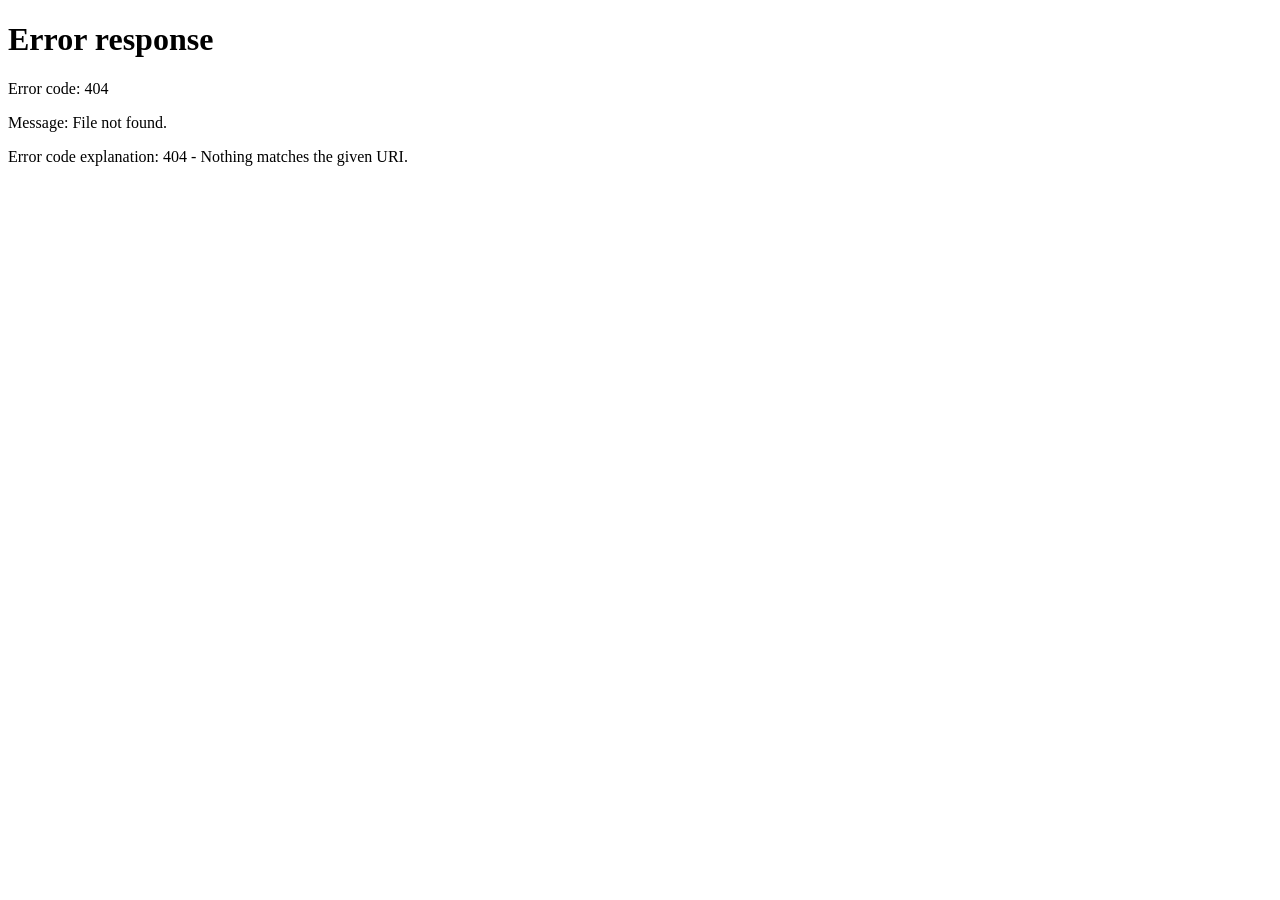
==== cart.html @ eef628f0 "Atualizações" ====
<!DOCTYPE html>
<html lang="pt-br">
<head>
    <meta charset="UTF-8">
    <meta name="viewport" content="width=device-width, initial-scale=1.0">
    <title>Meu Deck | Serratec Collector</title>
    <link href="https://cdn.jsdelivr.net/npm/bootstrap@5.3.0/dist/css/bootstrap.min.css" rel="stylesheet">
    <link href="https://fonts.googleapis.com/css2?family=Cinzel:wght@700&family=Inter:wght@400;600&display=swap" rel="stylesheet">
    <link rel="stylesheet" href="css/style.css">
    <style>
        body { background: radial-gradient(circle, #1a1a2e 0%, #000000 100%); font-family: 'Inter', sans-serif; }
        .hero-title { font-family: 'Cinzel', serif; color: #f1c40f; text-shadow: 0 0 15px rgba(241, 196, 15, 0.5); }
        .card-cart { border: 1px solid rgba(255, 255, 255, 0.1); background: rgba(0, 0, 0, 0.6); backdrop-filter: blur(10px); }
    </style>
</head>
<body class="bg-dark text-light d-flex flex-column min-vh-100">

    <!-- Navbar -->
    <nav class="navbar navbar-expand-lg navbar-dark bg-black sticky-top border-bottom border-secondary">
        <div class="container">
            <a class="navbar-brand fw-bold fs-3 hero-title" href="index.html">SERRATEC COLLECTOR</a>
            <div class="ms-auto d-flex gap-2">
                <a href="colecao.html" class="btn btn-outline-warning btn-sm">Minha Coleção</a>
                <a href="catalogo.html" class="btn btn-outline-light btn-sm">Voltar ao Grimório</a>
            </div>
        </div>
    </nav>

    <main class="container my-5">
        <h1 class="hero-title text-center mb-5">Meu Deck Selecionado</h1>

        <div class="row g-4">
            <!-- Lista de Itens no Carrinho -->
            <div class="col-lg-8">
                <div id="cart-items-container" class="d-flex flex-column gap-3">
                    <!-- Cards do carrinho aparecerão aqui via js/cart.js -->
                </div>
            </div>

            <!-- Resumo da Compra -->
            <div class="col-lg-4">
                <div class="card bg-black border-secondary p-4 shadow-lg sticky-top" style="top: 100px;">
                    <h3 class="fw-bold mb-4 hero-title" style="font-size: 1.5rem;">Resumo do Deck</h3>
                    
                    <div class="d-flex justify-content-between mb-2">
                        <span>Cartas selecionadas:</span>
                        <span id="total-items" class="fw-bold text-warning">0</span>
                    </div>
                    
                    <hr class="border-secondary">
                    
                    <div class="d-flex justify-content-between mb-4">
                        <span class="fs-5">Investimento:</span>
                        <span class="fs-5 fw-bold text-warning" id="cart-total">R$ 0,00</span>
                    </div>

                    <!-- BOTÃO ÚNICO DE FINALIZAR -->
                    <button class="btn btn-warning w-100 fw-bold py-3 mb-3 shadow" onclick="finalizarCompra()">
                        FINALIZAR E GUARDAR NO DECK
                    </button>
                    
                    <button class="btn btn-outline-danger w-100 btn-sm opacity-75" onclick="clearCart()">
                        Esvaziar Carrinho
                    </button>
                </div>
            </div>
        </div>
    </main>

    <footer class="bg-black text-white-50 py-4 mt-auto border-top border-secondary text-center">
        <small>© 2026 Serratec Deck Builder</small>
    </footer>

    <!-- ORDEM DOS SCRIPTS: Base primeiro (onde está a função finalizarCompra) -->
    <script src="js/base.js"></script> 
    <script src="js/cart.js"></script>
</body>
</html>
---- css/style.css ----
/* --- Configurações Gerais do Sistema --- */
body {
    font-family: 'Inter', sans-serif;
    background: radial-gradient(circle, #2c3e50 0%, #000000 100%);
    color: #f8f9fa;
    min-vh-100: 100vh;
}

/* --- Seção Hero (Banner Principal) --- */
.hero-section {
    background: linear-gradient(135deg, #4b0082 0%, #2575fc 100%);
    padding: 80px 0;
    border-bottom: 2px solid rgba(255, 255, 255, 0.1);
}

.hero-section h1 {
    font-family: 'Cinzel', serif;
    color: #ffd700; /* Dourado */
    text-shadow: 0 0 15px rgba(255, 215, 0, 0.4);
}

.hero-section .lead {
    color: #e9ecef;
}

/* --- Grid de Cards Estilo TCG (Trading Card Game) --- */
.card-item {
    background: #1a1a1a; /* Fundo sólido escuro para as artes de IA */
    border: 1px solid rgba(255, 255, 255, 0.1) !important;
    border-radius: 15px;
    overflow: hidden;
    transition: all 0.4s cubic-bezier(0.175, 0.885, 0.32, 1.275);
    cursor: pointer;
}

/* Efeito de Hover: Aumenta, rotaciona levemente e brilha */
.card-item:hover {
    transform: scale(1.05) rotate(1deg);
    box-shadow: 0 0 25px rgba(241, 196, 15, 0.4) !important;
    border-color: #f1c40f !important; /* Borda Dourada no Hover */
}

/* Imagem do Card */
.card-img-top {
    height: 380px; 
    object-fit: cover;
    padding: 8px; /* Espaço para parecer uma moldura de carta física */
    filter: saturate(1.1) contrast(1.1);
}

/* Corpo do Card */
.card-body {
    background: #121212;
    color: #eee;
    padding: 1.5rem;
}

.card-title {
    font-family: 'Cinzel', serif;
    letter-spacing: 1px;
    font-weight: bold;
}

/* --- Badges e Preços --- */
.badge {
    font-size: 0.75rem;
    padding: 6px 12px;
    text-transform: uppercase;
    letter-spacing: 1px;
}

.text-warning {
    color: #f1c40f !important;
    font-size: 1.25rem;
    text-shadow: 0 0 5px rgba(0,0,0,0.5);
}

/* --- Formulários e Inputs Dark --- */
.form-control, .form-select {
    background-color: #1a1a1a !important;
    border: 1px solid #333 !important;
    color: white !important;
}

.form-control::placeholder {
    color: #666;
}

.form-control:focus, .form-select:focus {
    box-shadow: 0 0 10px rgba(106, 17, 203, 0.5);
    border-color: #6a11cb !important;
}

/* --- Botões Personalizados --- */
.btn-outline-light:hover {
    background-color: #f1c40f;
    color: #000;
    border-color: #f1c40f;
}

/* Ajuste global para as cartas do catálogo */
.card-item {
    max-width: 280px; /* Limita a largura máxima para não ficar gigante em telas grandes */
    margin: 0 auto;
    border-radius: 12px;
    transition: transform 0.3s ease;
}

.card-item .card-img-top {
    height: 320px; /* Altura fixa para a imagem */
    object-fit: contain; /* Faz a imagem inteira caber dentro do espaço sem cortar */
    background-color: #000; /* Fundo preto para preencher se a imagem for menor */
    padding: 10px;
}

.card-body {
    padding: 1rem;
}

.card-title {
    font-size: 1.1rem;
    margin-bottom: 0.5rem;
}
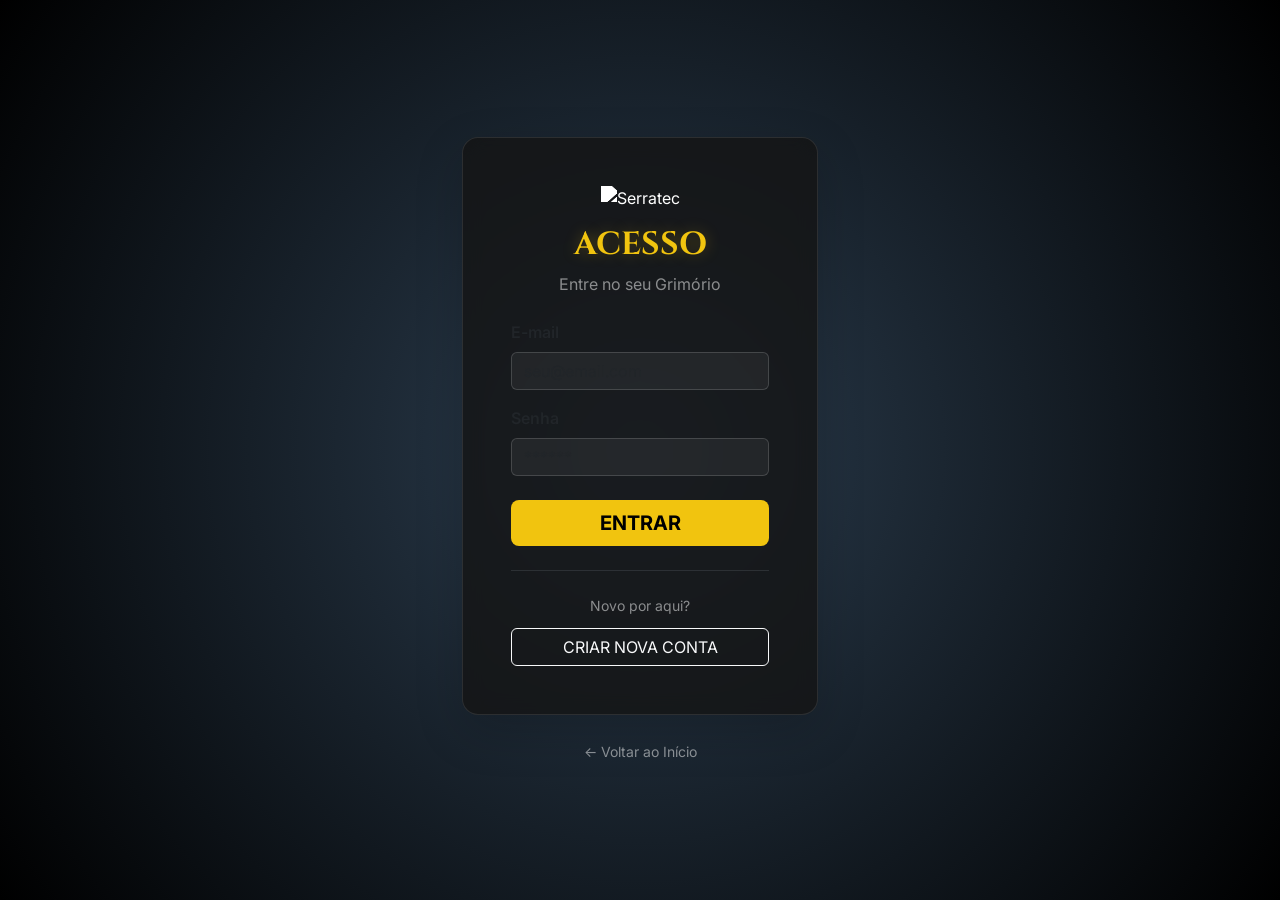
==== commit 25154c0e: "." ====
--- a/cart.html
+++ b/cart.html
@@ -20,8 +20,8 @@
         <div class="container">
             <a class="navbar-brand fw-bold fs-3 hero-title" href="index.html">SERRATEC COLLECTOR</a>
             <div class="ms-auto d-flex gap-2">
-                <a href="colecao.html" class="btn btn-outline-warning btn-sm">Minha Coleção</a>
-                <a href="catalogo.html" class="btn btn-outline-light btn-sm">Voltar ao Grimório</a>
+                <a href="./colecao/colecao.html" class="btn btn-outline-warning btn-sm">Minha Coleção</a>
+                <a href="./colecao/catalogo.html" class="btn btn-outline-light btn-sm">Voltar ao Grimório</a>
             </div>
         </div>
     </nav>
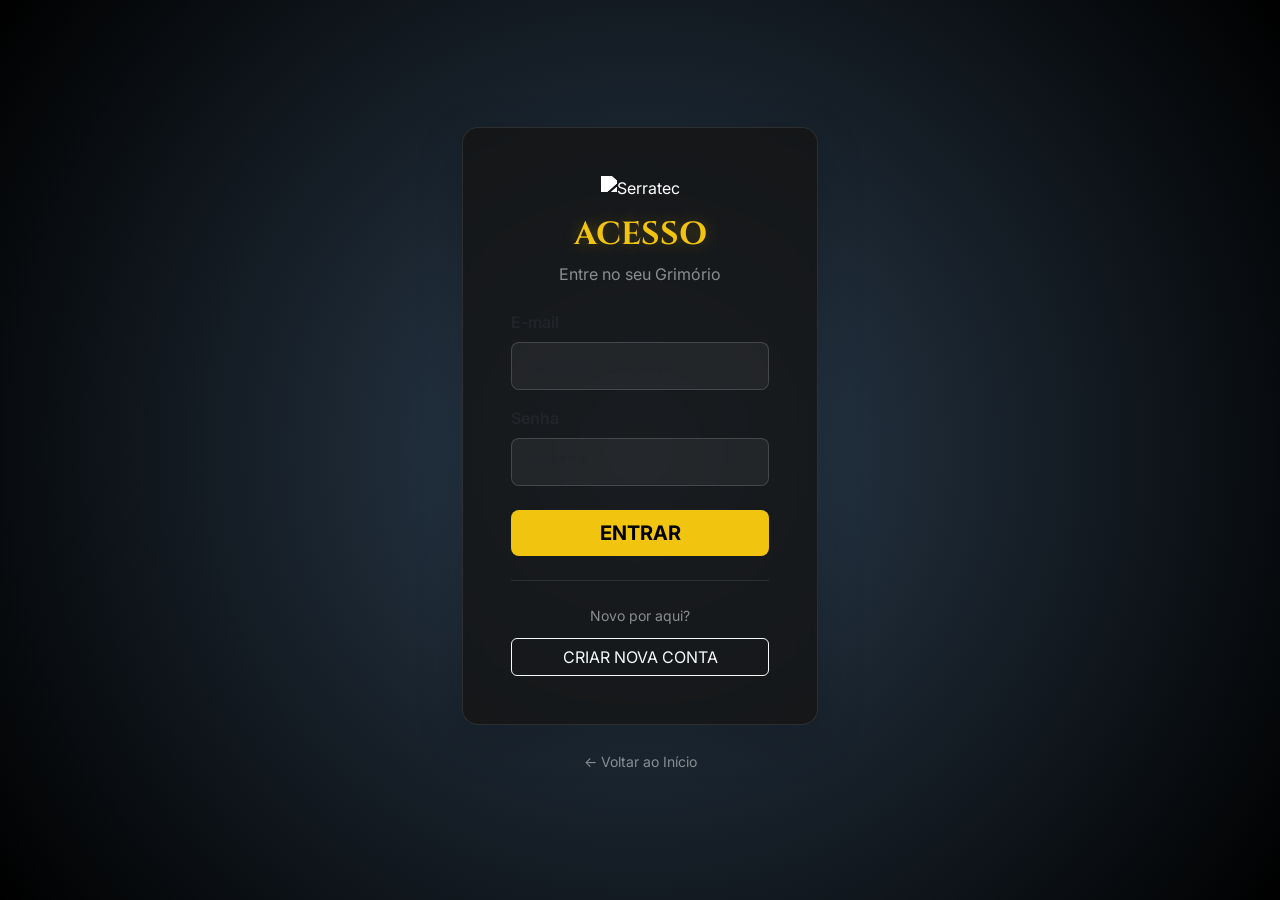
==== commit 427029c3: "." ====
--- a/cart.html
+++ b/cart.html
@@ -55,7 +55,7 @@
                     </div>
 
                     <!-- BOTÃO ÚNICO DE FINALIZAR -->
-                    <button class="btn btn-warning w-100 fw-bold py-3 mb-3 shadow" onclick="finalizarCompra()">
+                    <button class="btn btn-warning w-100 fw-bold py-3 mb-3 shadow" onclick="checkout()">
                         FINALIZAR E GUARDAR NO DECK
                     </button>
                     
@@ -67,8 +67,10 @@
         </div>
     </main>
 
-    <footer class="bg-black text-white-50 py-4 mt-auto border-top border-secondary text-center">
-        <small>© 2026 Serratec Deck Builder</small>
+      <footer class="bg-black text-white-50 py-4 mt-auto border-top border-secondary text-center">
+        <div class="container">
+            <small>© 2026 Serratec Deck Builder - O conhecimento é sua melhor carta.</small>
+        </div>
     </footer>
 
     <!-- ORDEM DOS SCRIPTS: Base primeiro (onde está a função finalizarCompra) -->
--- a/css/style.css
+++ b/css/style.css
@@ -25,27 +25,27 @@
 
 /* --- Grid de Cards Estilo TCG (Trading Card Game) --- */
 .card-item {
-    background: #1a1a1a; /* Fundo sólido escuro para as artes de IA */
-    border: 1px solid rgba(255, 255, 255, 0.1) !important;
+    background: #121212 !important;
+    border: 1px solid rgba(241, 196, 15, 0.2);
     border-radius: 15px;
     overflow: hidden;
-    transition: all 0.4s cubic-bezier(0.175, 0.885, 0.32, 1.275);
-    cursor: pointer;
+    height: 100%;
+
 }
 
 /* Efeito de Hover: Aumenta, rotaciona levemente e brilha */
 .card-item:hover {
-    transform: scale(1.05) rotate(1deg);
-    box-shadow: 0 0 25px rgba(241, 196, 15, 0.4) !important;
-    border-color: #f1c40f !important; /* Borda Dourada no Hover */
+    transform: scale(1.03);
+    border-color: #f1c40f;
+    box-shadow: 0 0 20px rgba(241, 196, 15, 0.4);
 }
 
 /* Imagem do Card */
 .card-img-top {
-    height: 380px; 
-    object-fit: cover;
-    padding: 8px; /* Espaço para parecer uma moldura de carta física */
-    filter: saturate(1.1) contrast(1.1);
+   display: block;
+    margin: 0 auto;
+    /* O 'contain' impede o corte das bordas da imagem */
+    object-fit: contain !important;
 }
 
 /* Corpo do Card */
@@ -100,17 +100,17 @@
 
 /* Ajuste global para as cartas do catálogo */
 .card-item {
-    max-width: 280px; /* Limita a largura máxima para não ficar gigante em telas grandes */
-    margin: 0 auto;
-    border-radius: 12px;
-    transition: transform 0.3s ease;
+    height: 380px !important; /* Altura fixa para alinhar o grid */
+    width: 100%;
+    object-fit: contain !important; /* MOSTRA A CARTA INTEIRA */
+    background-color: #000; /* Preenche o fundo se a imagem for estreita */
+    padding: 10px; /* Espaço para a moldura respirar */
 }
 
 .card-item .card-img-top {
-    height: 320px; /* Altura fixa para a imagem */
-    object-fit: contain; /* Faz a imagem inteira caber dentro do espaço sem cortar */
-    background-color: #000; /* Fundo preto para preencher se a imagem for menor */
-    padding: 10px;
+    background: #121212 !important;
+    border: 1px solid rgba(241, 196, 15, 0.2);
+    transition: all 0.3s ease;
 }
 
 .card-body {
@@ -120,4 +120,5 @@
 .card-title {
     font-size: 1.1rem;
     margin-bottom: 0.5rem;
-}+}
+
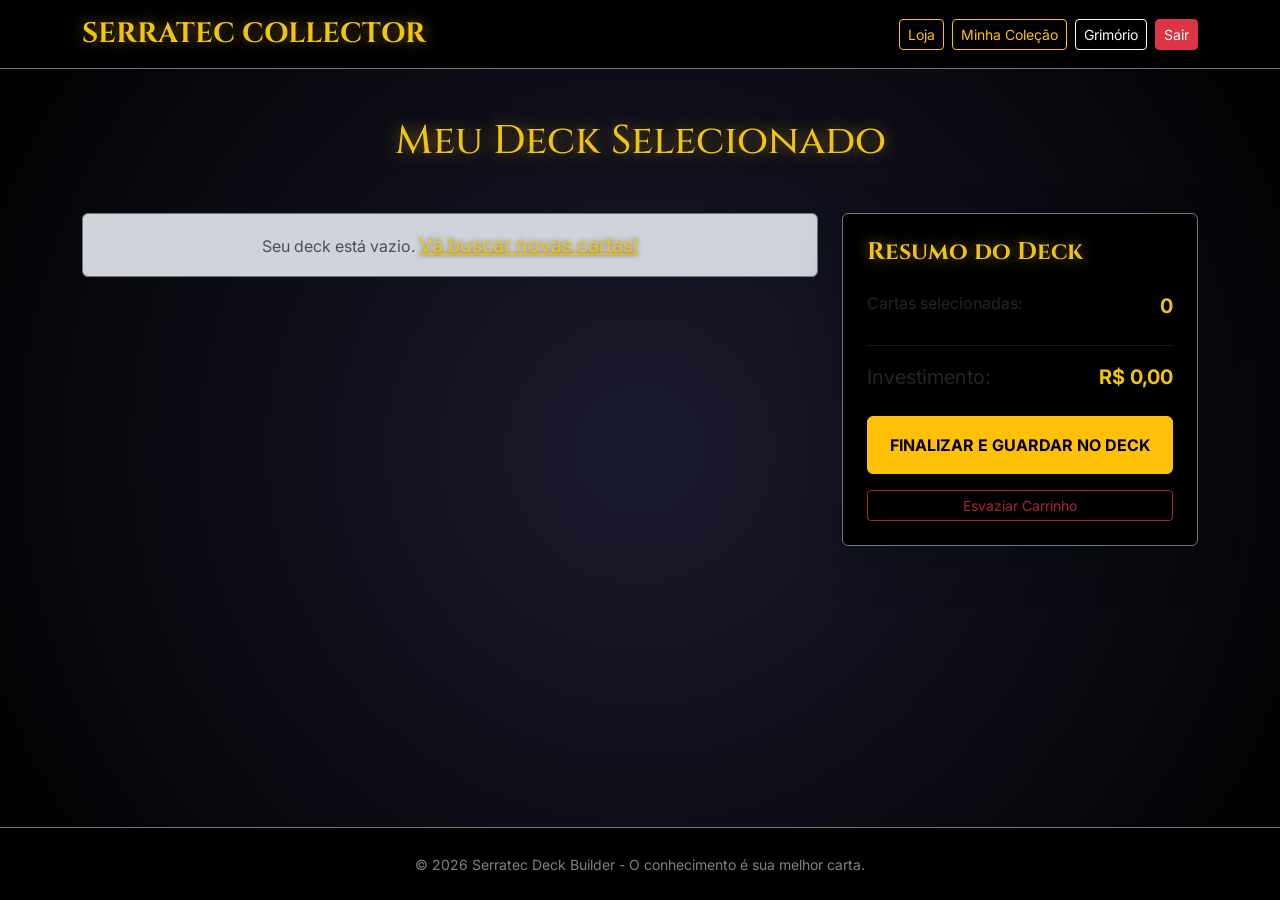
==== commit 2510a0e2: "Atualização geral Atualizadas todas as paginas com nome, saldo... Ajustado mockapi para gravar e sub" ====
--- a/cart.html
+++ b/cart.html
@@ -10,55 +10,47 @@
     <style>
         body { background: radial-gradient(circle, #1a1a2e 0%, #000000 100%); font-family: 'Inter', sans-serif; }
         .hero-title { font-family: 'Cinzel', serif; color: #f1c40f; text-shadow: 0 0 15px rgba(241, 196, 15, 0.5); }
-        .card-cart { border: 1px solid rgba(255, 255, 255, 0.1); background: rgba(0, 0, 0, 0.6); backdrop-filter: blur(10px); }
+        .saldo-badge { background: rgba(241,196,15,0.1); border: 1px solid rgba(241,196,15,0.3); border-radius: 20px; padding: 4px 12px; font-size: 0.8rem; }
     </style>
 </head>
 <body class="bg-dark text-light d-flex flex-column min-vh-100">
 
-    <!-- Navbar -->
     <nav class="navbar navbar-expand-lg navbar-dark bg-black sticky-top border-bottom border-secondary">
         <div class="container">
             <a class="navbar-brand fw-bold fs-3 hero-title" href="index.html">SERRATEC COLLECTOR</a>
-            <div class="ms-auto d-flex gap-2">
+            <div class="ms-auto d-flex align-items-center gap-2">
+                <span id="saldo-usuario" class="saldo-badge text-warning" style="display:none;">
+                    👤 <span id="nome-usuario"></span> &nbsp;|&nbsp; 💰 R$ <span id="valor-saldo">0,00</span>
+                </span>
+                <a href="./loja/loja.html" class="btn btn-outline-warning btn-sm">Loja</a>
                 <a href="./colecao/colecao.html" class="btn btn-outline-warning btn-sm">Minha Coleção</a>
-                <a href="./colecao/catalogo.html" class="btn btn-outline-light btn-sm">Voltar ao Grimório</a>
+                <a href="./colecao/catalogo.html" class="btn btn-outline-light btn-sm">Grimório</a>
+                <button onclick="logout()" class="btn btn-sm btn-danger">Sair</button>
             </div>
         </div>
     </nav>
 
     <main class="container my-5">
         <h1 class="hero-title text-center mb-5">Meu Deck Selecionado</h1>
-
         <div class="row g-4">
-            <!-- Lista de Itens no Carrinho -->
             <div class="col-lg-8">
-                <div id="cart-items-container" class="d-flex flex-column gap-3">
-                    <!-- Cards do carrinho aparecerão aqui via js/cart.js -->
-                </div>
+                <div id="cart-items-container" class="d-flex flex-column gap-3"></div>
             </div>
-
-            <!-- Resumo da Compra -->
             <div class="col-lg-4">
-                <div class="card bg-black border-secondary p-4 shadow-lg sticky-top" style="top: 100px;">
-                    <h3 class="fw-bold mb-4 hero-title" style="font-size: 1.5rem;">Resumo do Deck</h3>
-                    
+                <div class="card bg-black border-secondary p-4 shadow-lg sticky-top" style="top:100px;">
+                    <h3 class="fw-bold mb-4 hero-title" style="font-size:1.5rem;">Resumo do Deck</h3>
                     <div class="d-flex justify-content-between mb-2">
                         <span>Cartas selecionadas:</span>
                         <span id="total-items" class="fw-bold text-warning">0</span>
                     </div>
-                    
                     <hr class="border-secondary">
-                    
                     <div class="d-flex justify-content-between mb-4">
                         <span class="fs-5">Investimento:</span>
                         <span class="fs-5 fw-bold text-warning" id="cart-total">R$ 0,00</span>
                     </div>
-
-                    <!-- BOTÃO ÚNICO DE FINALIZAR -->
                     <button class="btn btn-warning w-100 fw-bold py-3 mb-3 shadow" onclick="checkout()">
                         FINALIZAR E GUARDAR NO DECK
                     </button>
-                    
                     <button class="btn btn-outline-danger w-100 btn-sm opacity-75" onclick="clearCart()">
                         Esvaziar Carrinho
                     </button>
@@ -67,14 +59,13 @@
         </div>
     </main>
 
-      <footer class="bg-black text-white-50 py-4 mt-auto border-top border-secondary text-center">
+    <footer class="bg-black text-white-50 py-4 mt-auto border-top border-secondary text-center">
         <div class="container">
             <small>© 2026 Serratec Deck Builder - O conhecimento é sua melhor carta.</small>
         </div>
     </footer>
 
-    <!-- ORDEM DOS SCRIPTS: Base primeiro (onde está a função finalizarCompra) -->
-    <script src="js/base.js"></script> 
+    <script src="js/base.js"></script>
     <script src="js/cart.js"></script>
 </body>
 </html>
